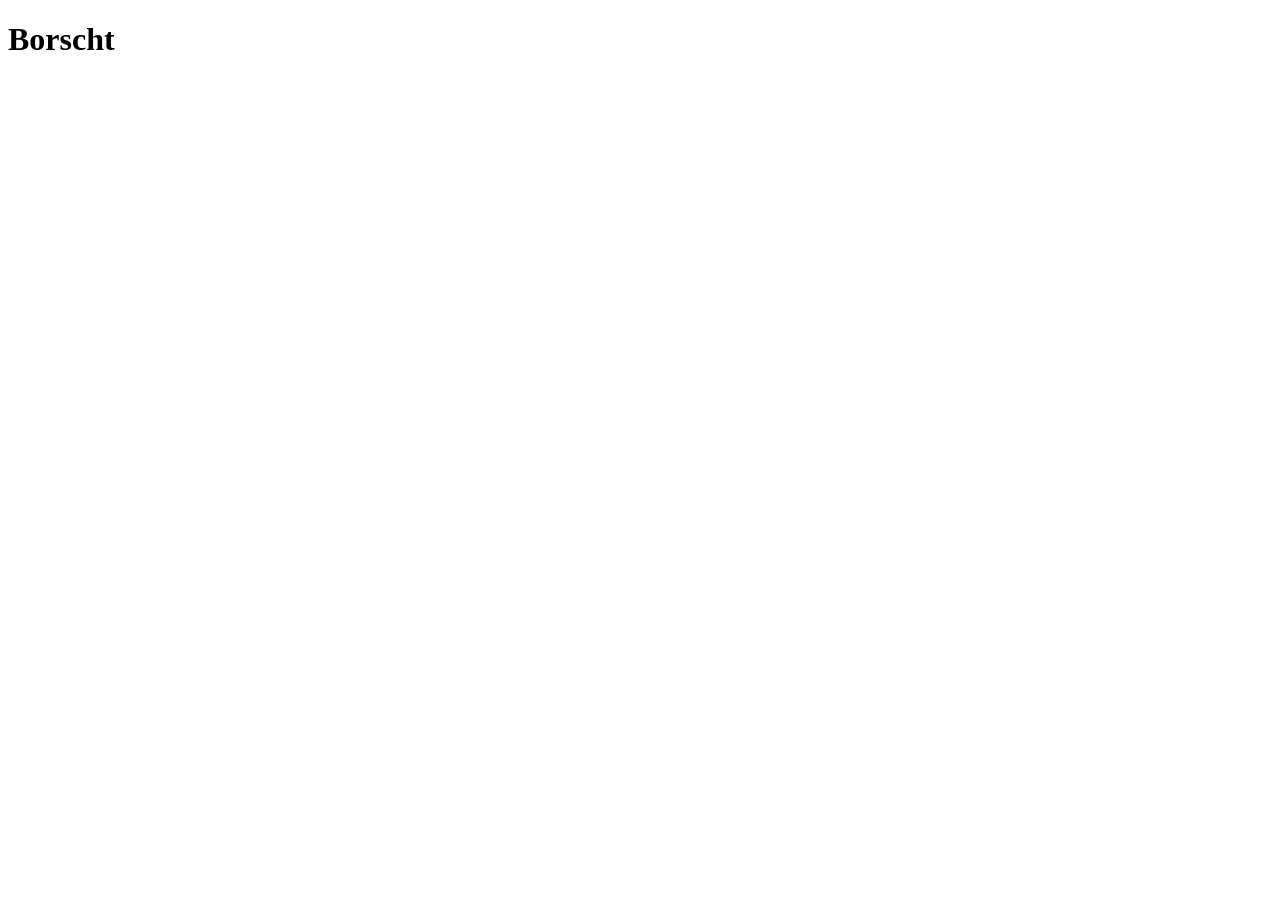
==== recipes/borscht.html @ bb3d5665 "Update README and created boilerplate html files" ====
<!DOCTYPE html>
<html lang="en">
<head>
    <meta charset="UTF-8">
    <meta name="viewport" content="width=device-width, initial-scale=1.0">
    <title>Document</title>
</head>
<body>
    <h1>Borscht</h1>
</body>
</html>
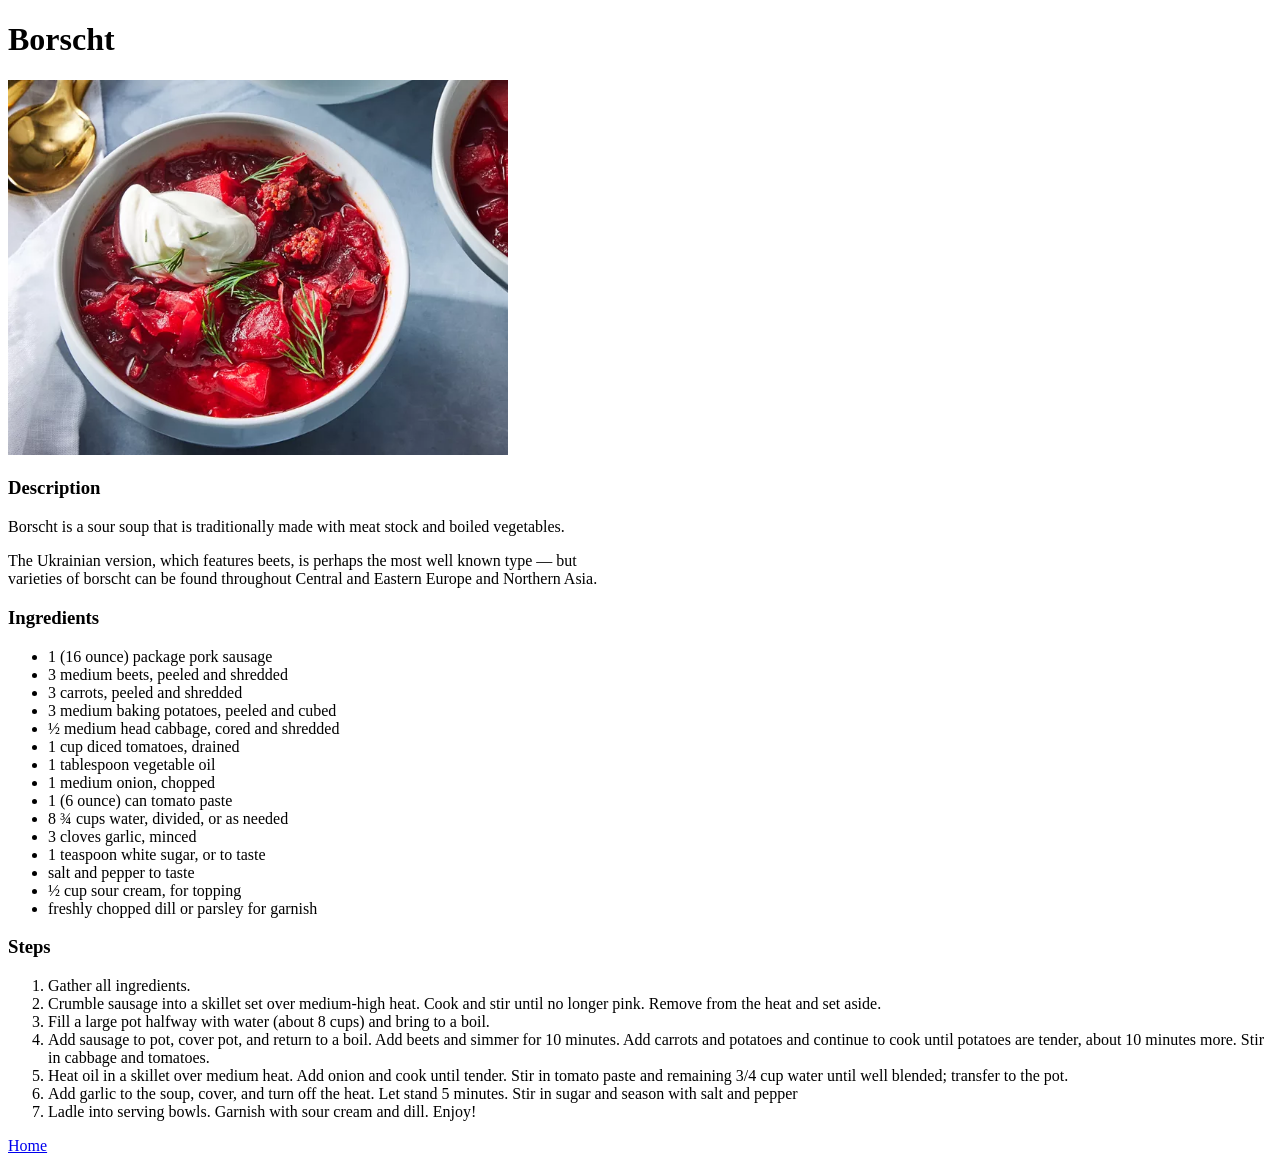
==== commit f7b4ee81: "Add images and linked complete Borscht recipe page to index.html" ====
--- a/recipes/borscht.html
+++ b/recipes/borscht.html
@@ -7,5 +7,49 @@
 </head>
 <body>
     <h1>Borscht</h1>
+   
+    <img src="../images/borscht.webp" width="500">
+    <h3>Description</h3>
+    <p>
+        Borscht is a sour soup that is traditionally made with meat stock and boiled vegetables.
+    </p>
+    <p>
+       The Ukrainian version, which features beets, is perhaps the most well known type — but <br>
+       varieties of borscht can be found throughout Central and Eastern Europe and Northern Asia. 
+    </p>
+    <h3>Ingredients</h3>
+    <ul>
+        <li>1 (16 ounce) package pork sausage</li>
+        <li>3 medium beets, peeled and shredded</li>
+        <li>3 carrots, peeled and shredded</li>
+        <li>3 medium baking potatoes, peeled and cubed</li>
+        <li>½ medium head cabbage, cored and shredded</li>
+        <li>1 cup diced tomatoes, drained</li>
+        <li>1 tablespoon vegetable oil</li>
+        <li>1 medium onion, chopped</li>
+        <li>1 (6 ounce) can tomato paste</li>
+        <li>8 ¾ cups water, divided, or as needed</li>
+        <li>3 cloves garlic, minced</li>
+        <li>1 teaspoon white sugar, or to taste</li>
+        <li>salt and pepper to taste</li>
+        <li>½ cup sour cream, for topping</li>
+        <li>freshly chopped dill or parsley for garnish</li>
+    </ul>
+    <h3>Steps</h3>
+    <ol>
+        <li>Gather all ingredients.</li>
+        <li>Crumble sausage into a skillet set over medium-high heat. Cook and stir until no
+            longer pink. Remove from the heat and set aside.</li>
+        <li>Fill a large pot halfway with water (about 8 cups) and bring to a boil.</li>
+        <li>Add sausage to pot, cover pot, and return to a boil. Add beets and simmer for 10
+            minutes. Add carrots and potatoes and continue to cook until potatoes are
+            tender, about 10 minutes more. Stir in cabbage and tomatoes.</li>
+        <li>Heat oil in a skillet over medium heat. Add onion and cook until tender. Stir in
+            tomato paste and remaining 3/4 cup water until well blended; transfer to the pot.</li>
+        <li>Add garlic to the soup, cover, and turn off the heat. Let stand 5 minutes. Stir in
+            sugar and season with salt and pepper</li>
+        <li>Ladle into serving bowls. Garnish with sour cream and dill. Enjoy!</li>
+    </ol>
+    <a href="../index.html">Home</a>
 </body>
 </html>
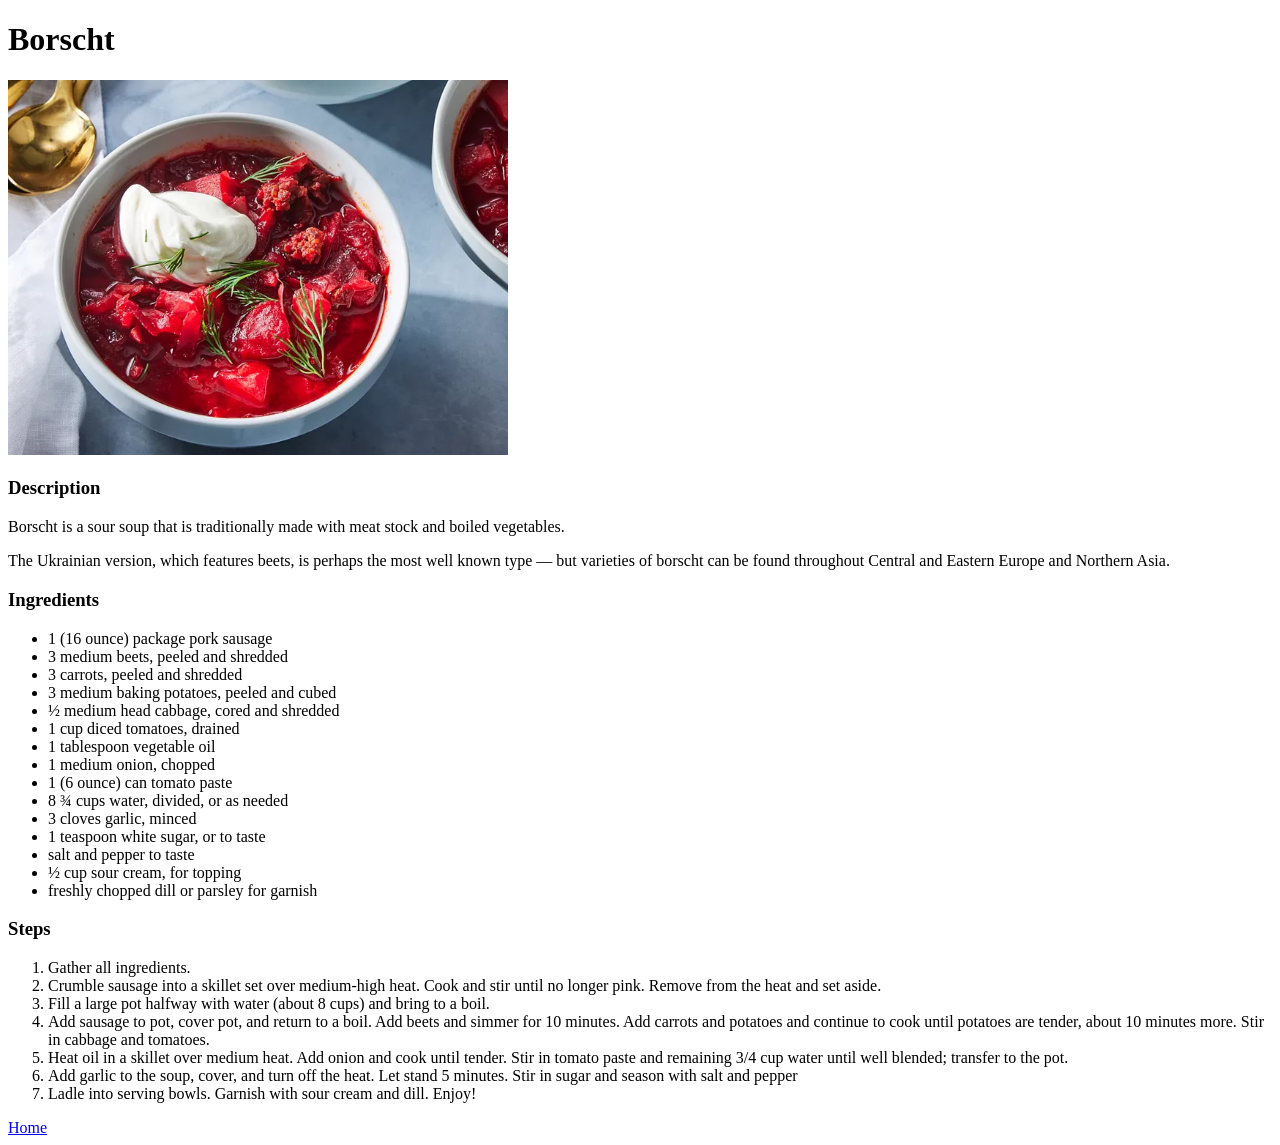
==== commit 548a02c8: "Add penne-alla-vodka.html, create new link to it in index.html, add penne image to images" ====
--- a/recipes/borscht.html
+++ b/recipes/borscht.html
@@ -3,7 +3,7 @@
 <head>
     <meta charset="UTF-8">
     <meta name="viewport" content="width=device-width, initial-scale=1.0">
-    <title>Document</title>
+    <title>Borscht Recipe</title>
 </head>
 <body>
     <h1>Borscht</h1>
@@ -14,8 +14,7 @@
         Borscht is a sour soup that is traditionally made with meat stock and boiled vegetables.
     </p>
     <p>
-       The Ukrainian version, which features beets, is perhaps the most well known type — but <br>
-       varieties of borscht can be found throughout Central and Eastern Europe and Northern Asia. 
+       The Ukrainian version, which features beets, is perhaps the most well known type — but varieties of borscht can be found throughout Central and Eastern Europe and Northern Asia. 
     </p>
     <h3>Ingredients</h3>
     <ul>
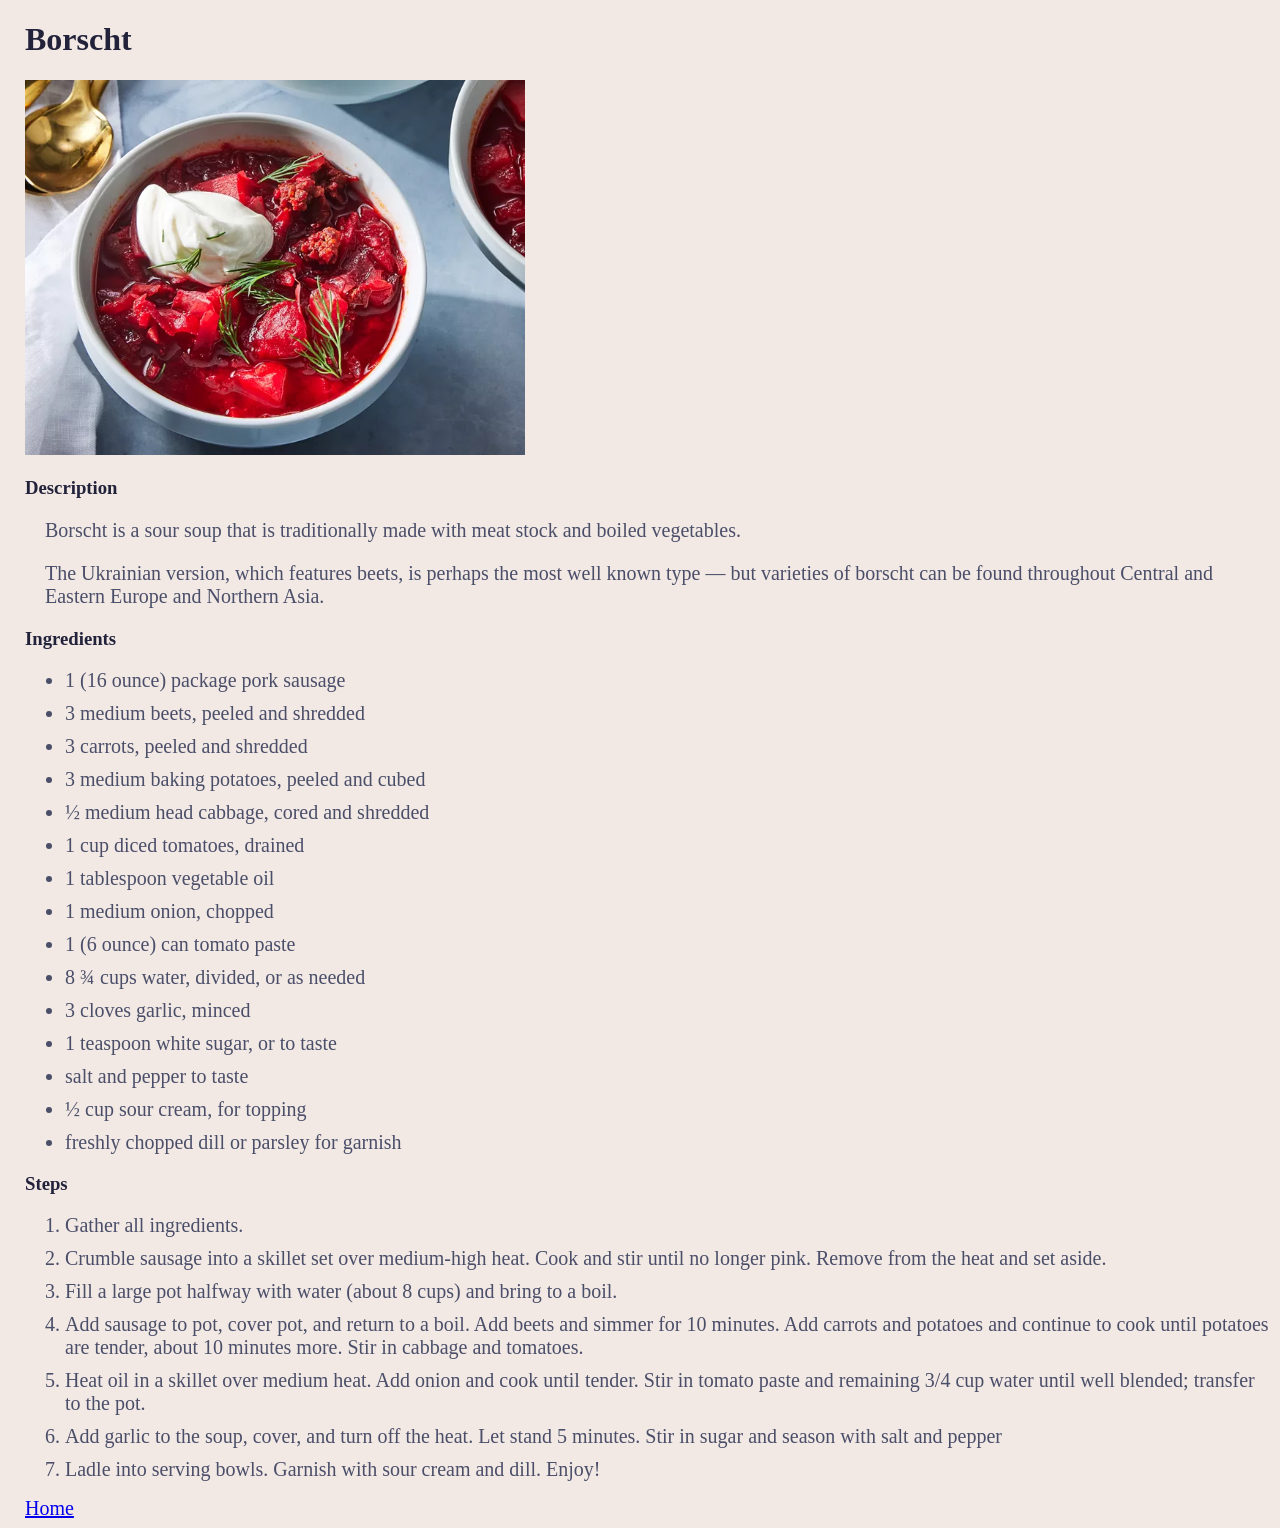
==== commit 85060258: "Add styles.css to change margins and bg/text colors for all pages" ====
--- a/recipes/borscht.html
+++ b/recipes/borscht.html
@@ -4,6 +4,7 @@
     <meta charset="UTF-8">
     <meta name="viewport" content="width=device-width, initial-scale=1.0">
     <title>Borscht Recipe</title>
+    <link rel="stylesheet" href="../styles.css">
 </head>
 <body>
     <h1>Borscht</h1>
--- a/styles.css
+++ b/styles.css
@@ -0,0 +1,32 @@
+h1,h2,h3,h4{
+    color: #22223b;
+    font-family: Georgia, 'Times New Roman', Times, serif;
+}
+
+body {
+    background-color: #f2e9e4;
+    margin-left: 25px;
+}
+
+p, li {
+    font-family: 'Garamond', serif;
+    color: #4a4e69;
+    font-size: 20px;
+}
+
+p {
+    margin-left: 20px;
+}
+
+li {
+    margin: 10px auto;
+}
+a {
+    font-family: Georgia, serif;
+    font-size: 20px;
+}
+
+.subcategory {
+    margin-left: 16px;
+}
+
